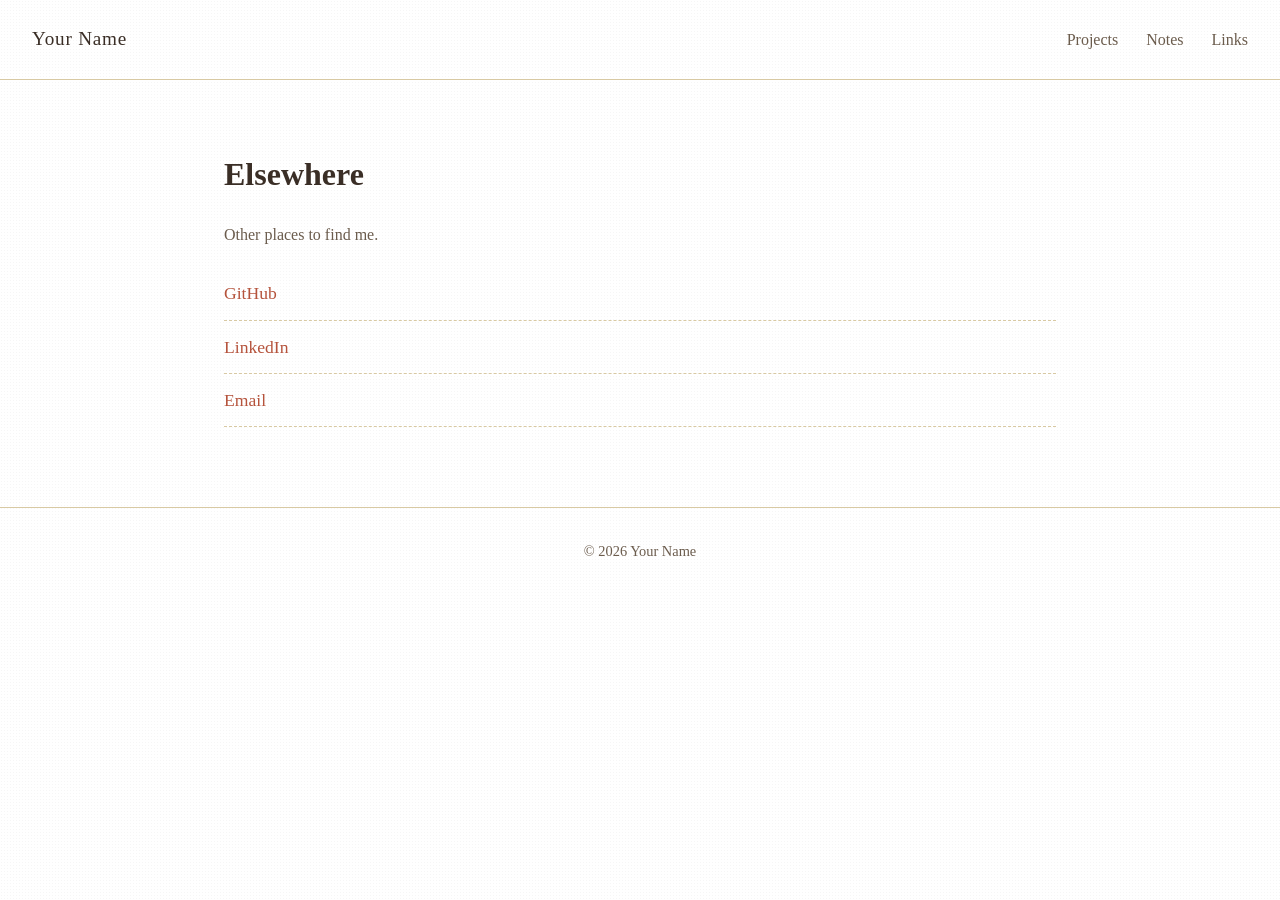
==== links.html @ 1d6d14b9 "Initial personal site: home, projects, notes, links pages Includes the reading constellation project" ====
<!DOCTYPE html>
<html lang="en">
<head>
<meta charset="UTF-8">
<meta name="viewport" content="width=device-width, initial-scale=1">
<title>Links — Your Name</title>
<link rel="stylesheet" href="css/style.css">
</head>
<body>

<header class="site-header">
  <div class="brand"><a href="index.html" style="border:none;color:inherit;">Your Name</a></div>
  <nav>
    <a href="projects.html">Projects</a>
    <a href="notes.html">Notes</a>
    <a href="links.html">Links</a>
  </nav>
</header>

<main>
  <h1 class="fade-in">Elsewhere</h1>
  <p class="fade-in" style="color: var(--ink-soft);">Other places to find me.</p>

  <ul class="links-list fade-in">
    <li><a href="https://github.com/yourusername">GitHub</a></li>
    <li><a href="https://www.linkedin.com/in/yourusername">LinkedIn</a></li>
    <li><a href="mailto:you@example.com">Email</a></li>
    <!-- Add more <li><a href="...">Label</a></li> lines as needed -->
  </ul>
</main>

<footer class="site-footer">
  &copy; <span id="year"></span> Your Name
</footer>

<script src="js/main.js"></script>
<script>document.getElementById('year').textContent = new Date().getFullYear();</script>
</body>
</html>
---- css/style.css ----
/* Rustic, simple base styles shared across the site */

:root {
  --paper: #ffffff;
  --paper-dark: #f6f5f2;
  --ink: #3a2e26;
  --ink-soft: #6b5c4d;
  --rust: #b5533c;
  --moss: #6b7a53;
  --line: #d8c9a3;
  --serif: Georgia, "Iowan Old Style", "Palatino Linotype", Palatino, serif;
}

* {
  box-sizing: border-box;
}

body {
  margin: 0;
  background-color: var(--paper);
  background-image:
    radial-gradient(rgba(0, 0, 0, 0.035) 1px, transparent 1px);
  background-size: 3px 3px;
  color: var(--ink);
  font-family: var(--serif);
  line-height: 1.6;
}

a {
  color: var(--rust);
  text-decoration: none;
  border-bottom: 1px solid transparent;
  transition: border-color 0.2s ease, opacity 0.2s ease;
}

a:hover {
  border-bottom-color: var(--rust);
}

header.site-header {
  display: flex;
  justify-content: space-between;
  align-items: center;
  padding: 1.5rem 2rem;
  border-bottom: 1px solid var(--line);
}

header.site-header .brand {
  font-size: 1.2rem;
  letter-spacing: 0.04em;
}

header.site-header nav a {
  margin-left: 1.5rem;
  color: var(--ink-soft);
}

header.site-header nav a:hover {
  color: var(--rust);
}

main {
  max-width: 880px;
  margin: 0 auto;
  padding: 3rem 1.5rem 5rem;
}

.hero {
  position: relative;
  text-align: center;
  padding: 4rem 1rem 5rem;
  overflow: hidden;
}

.hero h1 {
  font-size: 2.6rem;
  margin: 0 0 0.5rem;
  letter-spacing: 0.02em;
}

.hero p.tagline {
  font-size: 1.1rem;
  color: var(--ink-soft);
  max-width: 40ch;
  margin: 0 auto;
}

.divider {
  width: 60px;
  height: 2px;
  background: var(--rust);
  margin: 2rem auto;
  border: none;
  opacity: 0.6;
}

.project-grid {
  display: grid;
  grid-template-columns: repeat(auto-fit, minmax(240px, 1fr));
  gap: 1.5rem;
  margin-top: 2rem;
}

.project-card {
  background: var(--paper-dark);
  border: 1px solid var(--line);
  border-radius: 4px;
  padding: 1.5rem;
  transition: transform 0.25s ease, box-shadow 0.25s ease;
}

.project-card:hover {
  transform: translateY(-4px);
  box-shadow: 0 6px 18px rgba(58, 46, 38, 0.15);
}

.project-card h3 {
  margin-top: 0;
}

.fade-in {
  opacity: 0;
  transform: translateY(12px);
  transition: opacity 0.6s ease, transform 0.6s ease;
}

.fade-in.visible {
  opacity: 1;
  transform: translateY(0);
}

footer.site-footer {
  text-align: center;
  padding: 2rem;
  color: var(--ink-soft);
  font-size: 0.9rem;
  border-top: 1px solid var(--line);
}

.links-list {
  list-style: none;
  padding: 0;
  margin: 2rem 0 0;
  display: flex;
  flex-direction: column;
  gap: 0.75rem;
}

.links-list li {
  border-bottom: 1px dashed var(--line);
  padding-bottom: 0.75rem;
  font-size: 1.1rem;
}
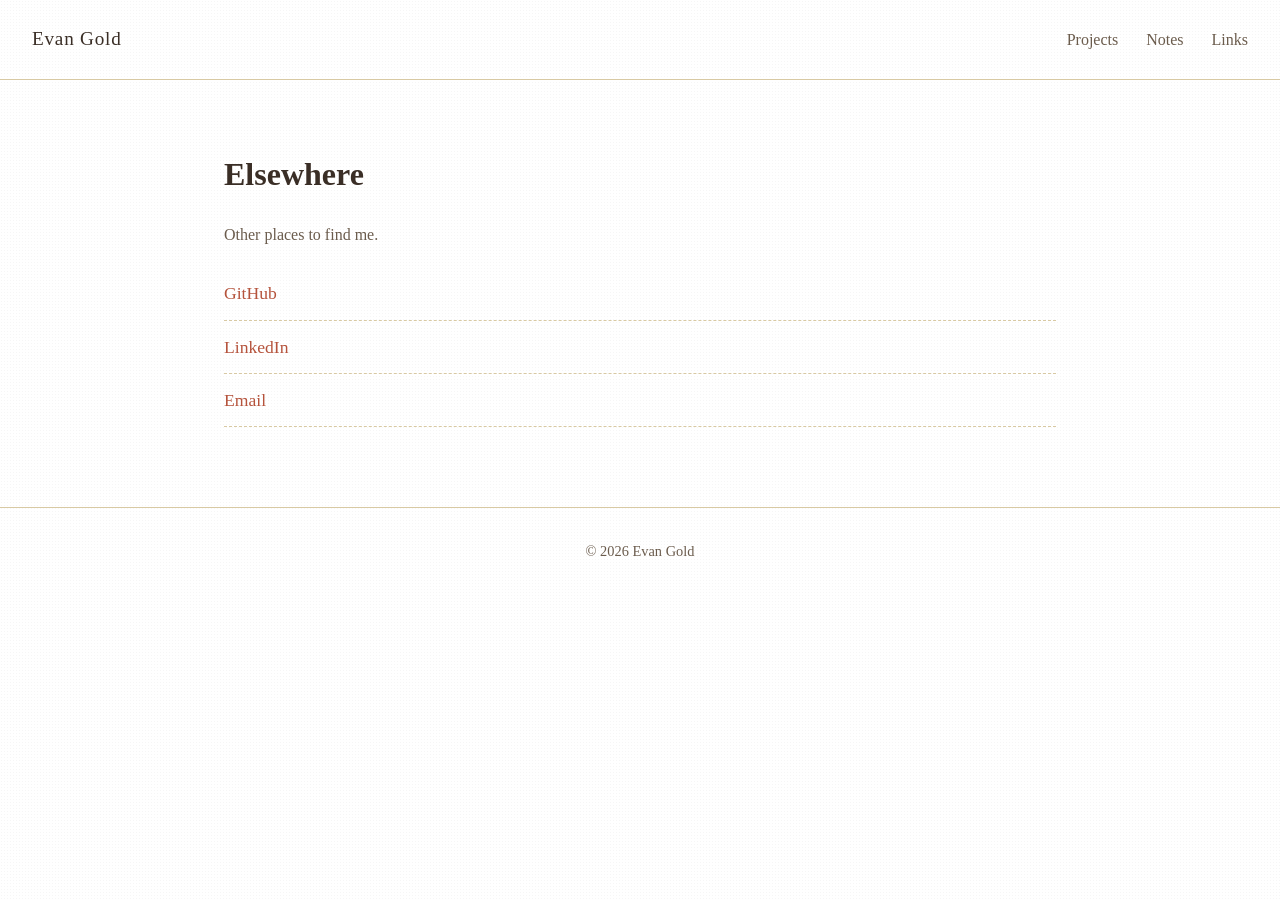
==== commit 2a6cdbc0: "Replace placeholder name with Evan Gold" ====
--- a/links.html
+++ b/links.html
@@ -3,13 +3,13 @@
 <head>
 <meta charset="UTF-8">
 <meta name="viewport" content="width=device-width, initial-scale=1">
-<title>Links — Your Name</title>
+<title>Links — Evan Gold</title>
 <link rel="stylesheet" href="css/style.css">
 </head>
 <body>
 
 <header class="site-header">
-  <div class="brand"><a href="index.html" style="border:none;color:inherit;">Your Name</a></div>
+  <div class="brand"><a href="index.html" style="border:none;color:inherit;">Evan Gold</a></div>
   <nav>
     <a href="projects.html">Projects</a>
     <a href="notes.html">Notes</a>
@@ -30,7 +30,7 @@
 </main>
 
 <footer class="site-footer">
-  &copy; <span id="year"></span> Your Name
+  &copy; <span id="year"></span> Evan Gold
 </footer>
 
 <script src="js/main.js"></script>
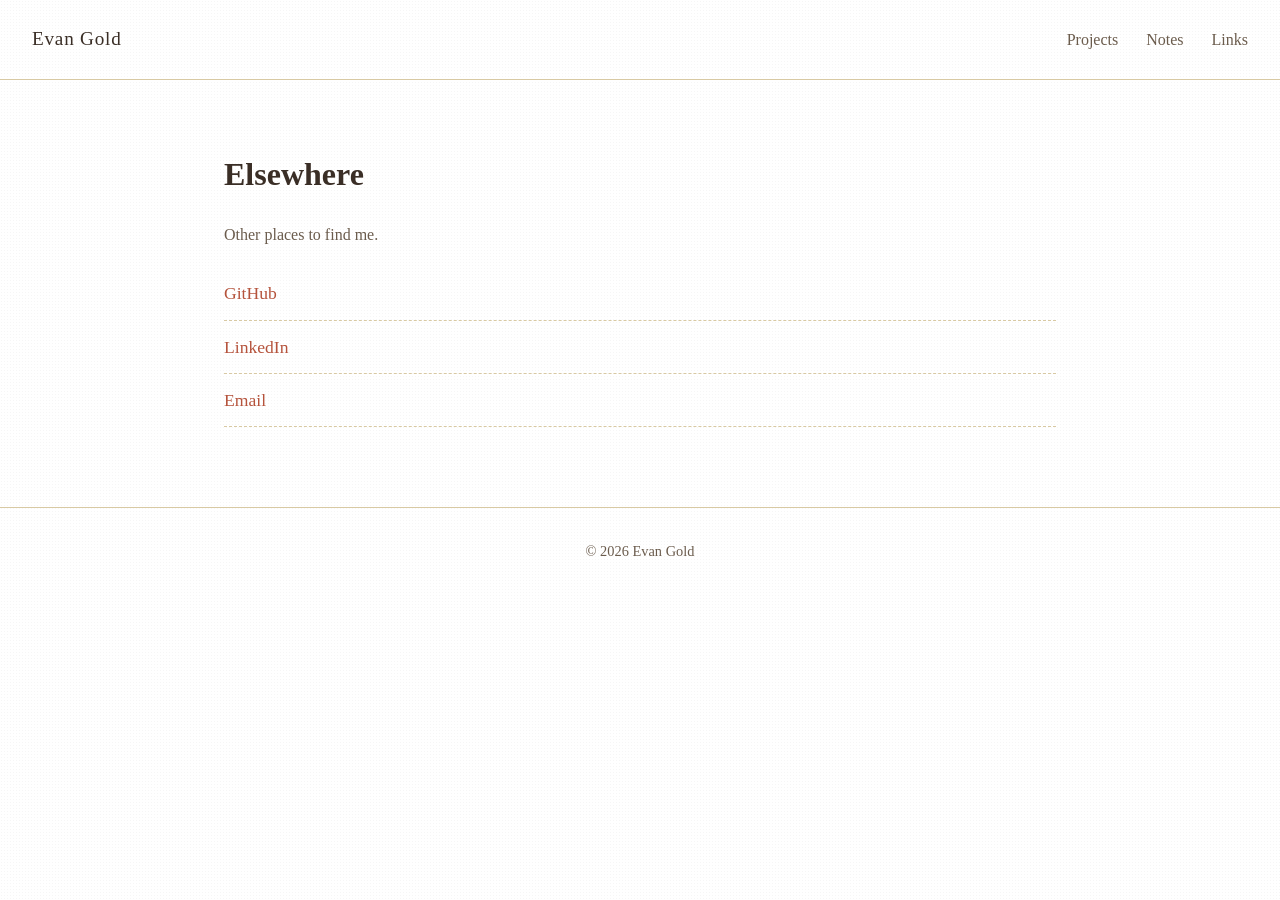
==== commit 32932e58: "Add faint Wikipedia-image mosaic background Fetches random article thumbnails from Wikipedia's publi" ====
--- a/links.html
+++ b/links.html
@@ -33,6 +33,7 @@
   &copy; <span id="year"></span> Evan Gold
 </footer>
 
+<script src="js/wiki-background.js"></script>
 <script src="js/main.js"></script>
 <script>document.getElementById('year').textContent = new Date().getFullYear();</script>
 </body>
--- a/css/style.css
+++ b/css/style.css
@@ -24,6 +24,26 @@
   color: var(--ink);
   font-family: var(--serif);
   line-height: 1.6;
+}
+
+.wiki-bg {
+  position: fixed;
+  inset: 0;
+  z-index: 0;
+  overflow: hidden;
+  display: flex;
+  flex-wrap: wrap;
+  align-content: flex-start;
+  gap: 3px;
+  opacity: 0.18;
+  filter: grayscale(1);
+}
+
+.wiki-bg img {
+  width: 140px;
+  height: 140px;
+  object-fit: cover;
+  flex-shrink: 0;
 }
 
 a {
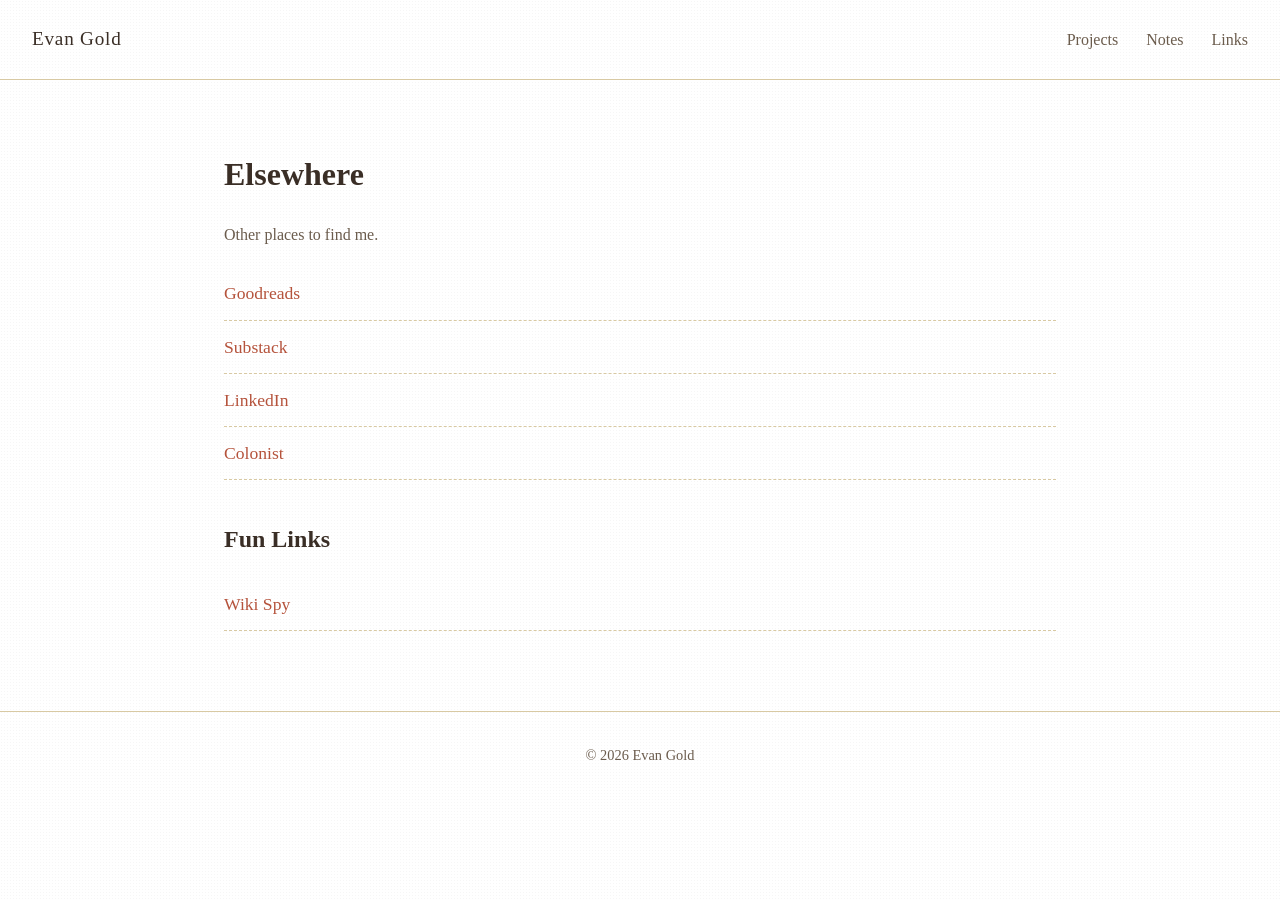
==== commit 299ed6cb: "Remove placeholder homepage copy, add real links Homepage: strip the intro paragraph and tagline. Li" ====
--- a/links.html
+++ b/links.html
@@ -22,10 +22,16 @@
   <p class="fade-in" style="color: var(--ink-soft);">Other places to find me.</p>
 
   <ul class="links-list fade-in">
-    <li><a href="https://github.com/yourusername">GitHub</a></li>
-    <li><a href="https://www.linkedin.com/in/yourusername">LinkedIn</a></li>
-    <li><a href="mailto:you@example.com">Email</a></li>
+    <li><a href="https://www.goodreads.com/friend/i?invite_token=N2RiNDE2MjktMjUwMC00MGNjLTg0OTUtNjdjZjdiNDM3YWRh">Goodreads</a></li>
+    <li><a href="https://substack.com/@easymoneyscholar">Substack</a></li>
+    <li><a href="https://www.linkedin.com/in/evan-gold8/">LinkedIn</a></li>
+    <li><a href="https://colonist.io/profile/SheepFiend11#overview">Colonist</a></li>
     <!-- Add more <li><a href="...">Label</a></li> lines as needed -->
+  </ul>
+
+  <h2 class="fade-in" style="margin-top: 2.5rem;">Fun Links</h2>
+  <ul class="links-list fade-in">
+    <li><a href="https://neal.fun/wiki-spy/">Wiki Spy</a></li>
   </ul>
 </main>
 
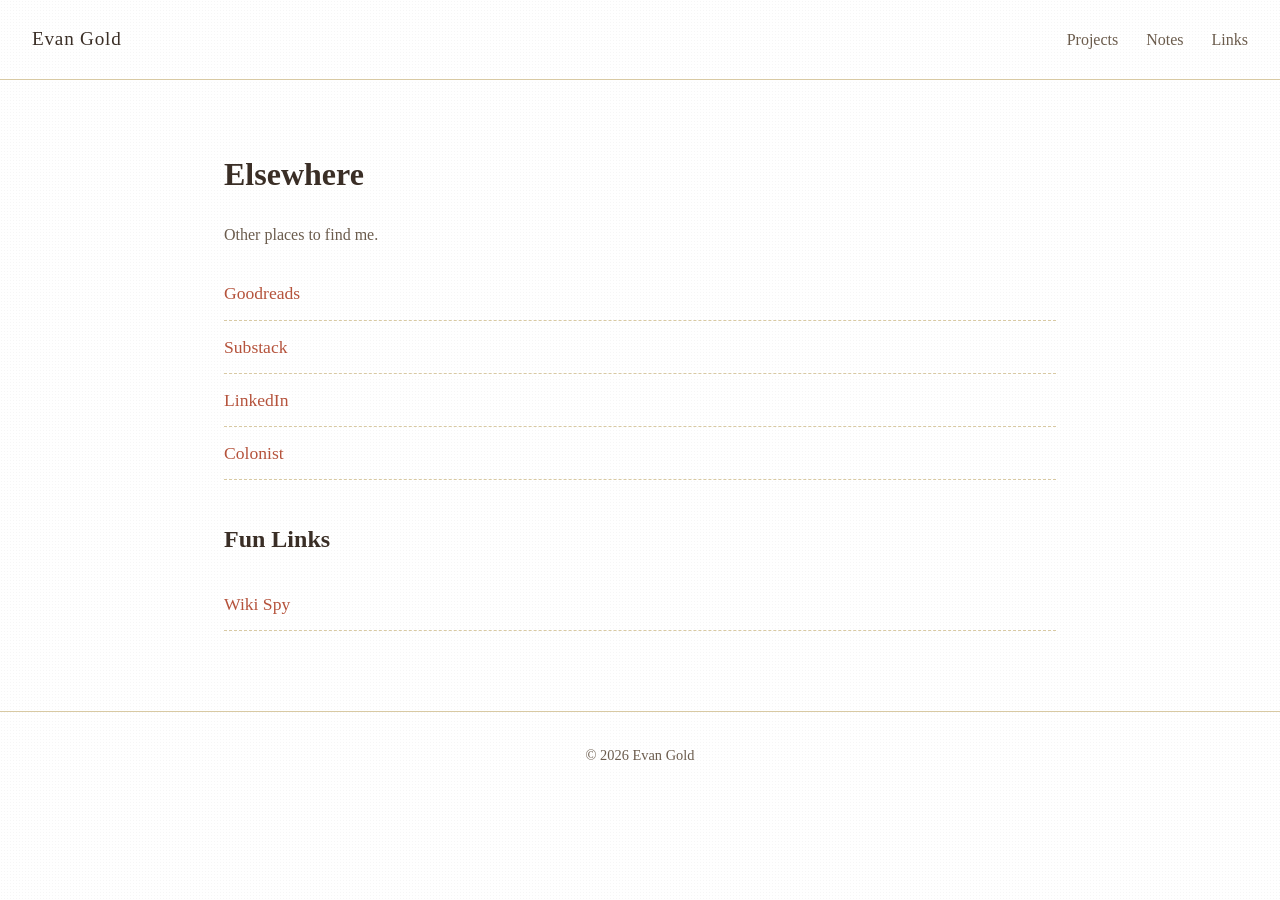
==== commit 1969d63d: "Remove Wikipedia mosaic background Didn't look good and the fixed overlay was intercepting clicks on" ====
--- a/links.html
+++ b/links.html
@@ -39,7 +39,6 @@
   &copy; <span id="year"></span> Evan Gold
 </footer>
 
-<script src="js/wiki-background.js"></script>
 <script src="js/main.js"></script>
 <script>document.getElementById('year').textContent = new Date().getFullYear();</script>
 </body>
--- a/css/style.css
+++ b/css/style.css
@@ -24,26 +24,6 @@
   color: var(--ink);
   font-family: var(--serif);
   line-height: 1.6;
-}
-
-.wiki-bg {
-  position: fixed;
-  inset: 0;
-  z-index: 0;
-  overflow: hidden;
-  display: flex;
-  flex-wrap: wrap;
-  align-content: flex-start;
-  gap: 3px;
-  opacity: 0.18;
-  filter: grayscale(1);
-}
-
-.wiki-bg img {
-  width: 140px;
-  height: 140px;
-  object-fit: cover;
-  flex-shrink: 0;
 }
 
 a {
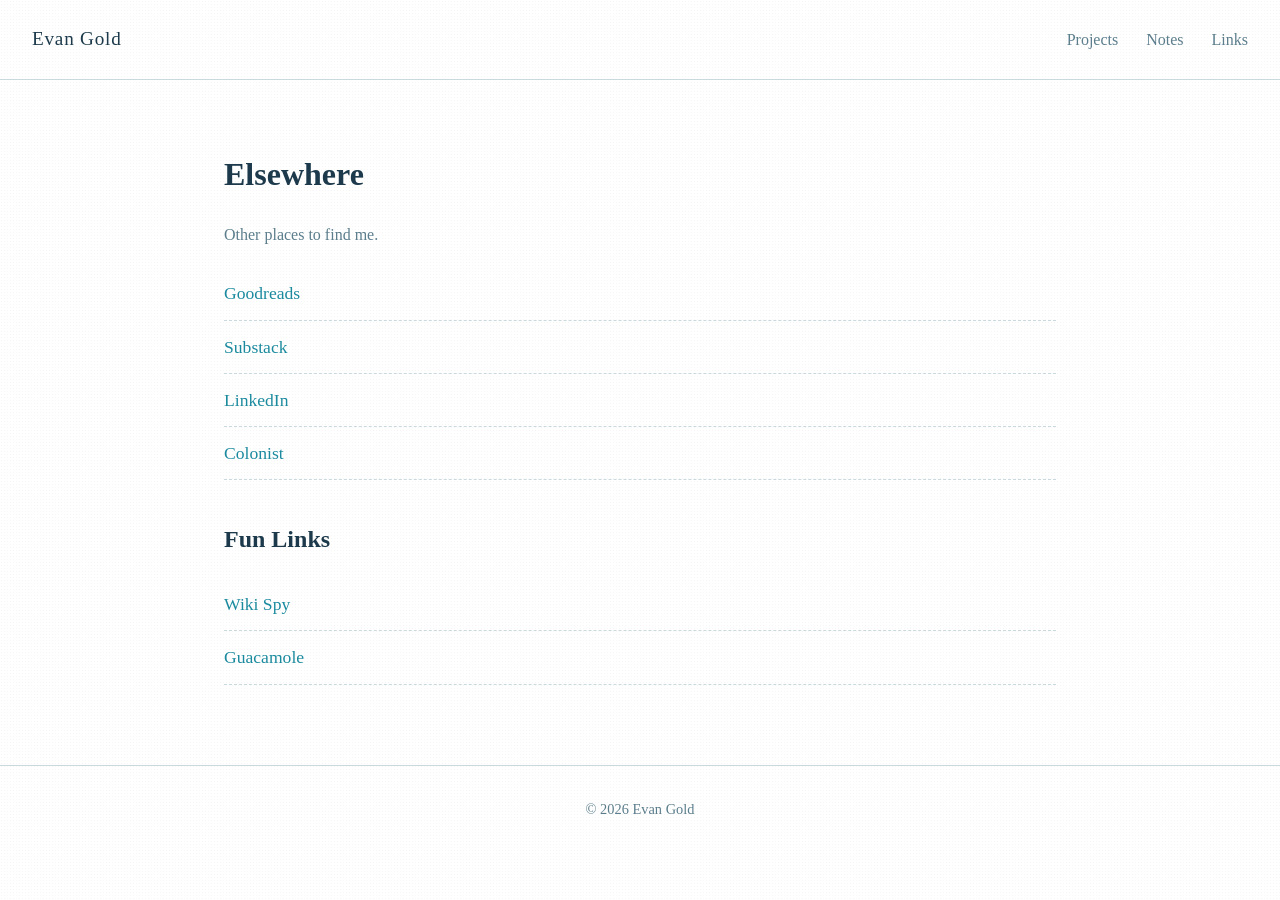
==== commit 58574e2a: "Add Cambio rules note and Guacamole fun link" ====
--- a/links.html
+++ b/links.html
@@ -32,6 +32,7 @@
   <h2 class="fade-in" style="margin-top: 2.5rem;">Fun Links</h2>
   <ul class="links-list fade-in">
     <li><a href="https://neal.fun/wiki-spy/">Wiki Spy</a></li>
+    <li><a href="https://www.youtube.com/watch?v=AnqPfbb0GlA">Guacamole</a></li>
   </ul>
 </main>
 
--- a/css/style.css
+++ b/css/style.css
@@ -2,12 +2,12 @@
 
 :root {
   --paper: #ffffff;
-  --paper-dark: #f6f5f2;
-  --ink: #3a2e26;
-  --ink-soft: #6b5c4d;
-  --rust: #b5533c;
-  --moss: #6b7a53;
-  --line: #d8c9a3;
+  --paper-dark: #eaf2f4;
+  --ink: #1c3a4b;
+  --ink-soft: #5b7d8c;
+  --rust: #1b8a9e;
+  --moss: #2c5f7c;
+  --line: #c9d9de;
   --serif: Georgia, "Iowan Old Style", "Palatino Linotype", Palatino, serif;
 }
 
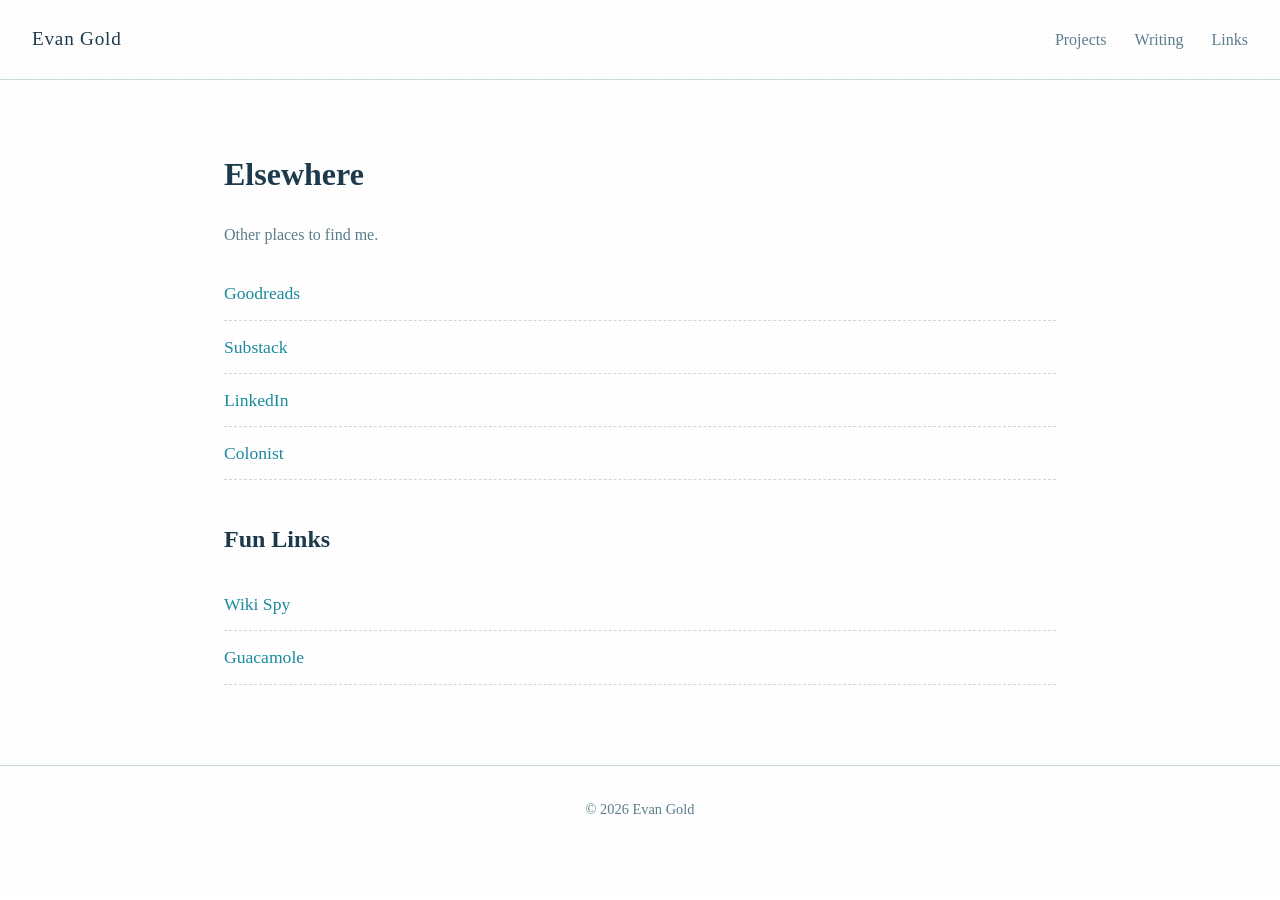
==== commit 5173d1b8: "Rename Notes to Writing, reorder sections, resize images, add latest Substack post" ====
--- a/links.html
+++ b/links.html
@@ -12,7 +12,7 @@
   <div class="brand"><a href="index.html" style="border:none;color:inherit;">Evan Gold</a></div>
   <nav>
     <a href="projects.html">Projects</a>
-    <a href="notes.html">Notes</a>
+    <a href="writing.html">Writing</a>
     <a href="links.html">Links</a>
   </nav>
 </header>
--- a/css/style.css
+++ b/css/style.css
@@ -151,3 +151,45 @@
   padding-bottom: 0.75rem;
   font-size: 1.1rem;
 }
+
+.writing-grid {
+  display: grid;
+  grid-template-columns: repeat(auto-fit, minmax(240px, 1fr));
+  gap: 1.5rem;
+  margin-top: 2rem;
+}
+
+.writing-card {
+  background: var(--paper-dark);
+  border: 1px solid var(--line);
+  border-radius: 4px;
+  overflow: hidden;
+  transition: transform 0.25s ease, box-shadow 0.25s ease;
+}
+
+.writing-card:hover {
+  transform: translateY(-4px);
+  box-shadow: 0 6px 18px rgba(58, 46, 38, 0.15);
+}
+
+.writing-card img {
+  width: 100%;
+  height: 160px;
+  object-fit: cover;
+  display: block;
+  border-bottom: 1px solid var(--line);
+}
+
+.writing-card .writing-card-body {
+  padding: 1.25rem 1.5rem;
+}
+
+.writing-card h3 {
+  margin: 0 0 0.4rem;
+}
+
+.writing-card p {
+  margin: 0;
+  color: var(--ink-soft);
+  font-size: 0.95rem;
+}
